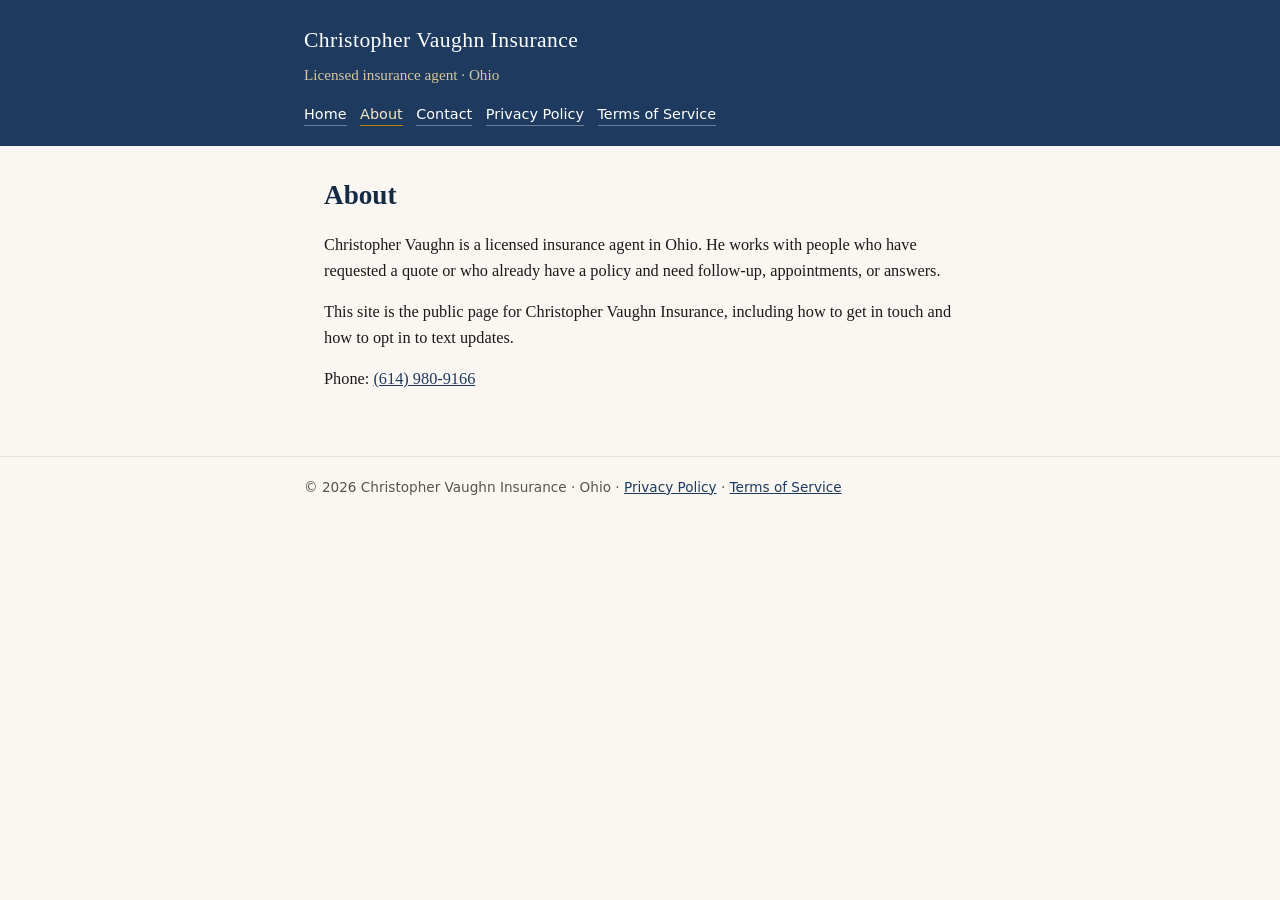
==== about.html @ 5f819c5d "Make the public site look like an insurance agent home page." ====
<!DOCTYPE html>
<html lang="en">
  <head>
    <meta charset="utf-8" />
    <meta name="viewport" content="width=device-width, initial-scale=1" />
    <title>About · Christopher Vaughn Insurance</title>
    <link rel="stylesheet" href="./styles.css" />
  </head>
  <body>
    <header>
      <div class="wrap">
        <p class="brand">Christopher Vaughn Insurance</p>
        <p class="tag">Licensed insurance agent · Ohio</p>
        <nav>
          <a href="./index.html">Home</a>
          <a href="./about.html" aria-current="page">About</a>
          <a href="./contact.html">Contact</a>
          <a href="./privacy.html">Privacy Policy</a>
          <a href="./terms.html">Terms of Service</a>
        </nav>
      </div>
    </header>
    <main>
      <h1>About</h1>
      <p>
        Christopher Vaughn is a licensed insurance agent in Ohio. He works with
        people who have requested a quote or who already have a policy and need
        follow-up, appointments, or answers.
      </p>
      <p>
        This site is the public page for Christopher Vaughn Insurance, including
        how to get in touch and how to opt in to text updates.
      </p>
      <p>
        Phone:
        <a href="tel:+16149809166">(614) 980-9166</a>
      </p>
    </main>
    <footer>
      <div class="wrap">
        © 2026 Christopher Vaughn Insurance · Ohio ·
        <a href="./privacy.html">Privacy Policy</a>
        ·
        <a href="./terms.html">Terms of Service</a>
      </div>
    </footer>
  </body>
</html>
---- styles.css ----
:root {
  --ink: #1c1917;
  --muted: #57534e;
  --paper: #faf7f2;
  --card: #ffffff;
  --line: #e7e0d6;
  --navy: #1e3a5f;
  --navy-2: #152a45;
  --gold: #b8860b;
}

* {
  box-sizing: border-box;
}

html,
body {
  margin: 0;
  padding: 0;
}

body {
  font-family: Georgia, "Times New Roman", serif;
  background: var(--paper);
  color: var(--ink);
  line-height: 1.55;
}

header {
  background: var(--navy);
  color: #fff;
  padding: 1.5rem 1.25rem 1.25rem;
}

header .wrap,
main,
footer .wrap {
  max-width: 42rem;
  margin: 0 auto;
}

.brand {
  font-size: 1.35rem;
  letter-spacing: 0.02em;
  margin: 0;
}

.tag {
  margin: 0.35rem 0 0;
  color: #d6c7a1;
  font-size: 0.95rem;
}

nav {
  margin-top: 1rem;
  display: flex;
  flex-wrap: wrap;
  gap: 0.85rem;
  font-family: "Segoe UI", system-ui, sans-serif;
  font-size: 0.9rem;
}

nav a {
  color: #fff;
  text-decoration: none;
  border-bottom: 1px solid rgba(255, 255, 255, 0.35);
}

nav a[aria-current="page"] {
  border-bottom-color: var(--gold);
  color: #f3e6c4;
}

main {
  padding: 1.75rem 1.25rem 3rem;
}

h1 {
  font-size: 1.7rem;
  margin: 0 0 0.75rem;
  color: var(--navy-2);
}

h2 {
  font-size: 1.15rem;
  margin: 1.6rem 0 0.5rem;
  color: var(--navy);
}

p,
li {
  font-size: 1.02rem;
}

ul {
  padding-left: 1.2rem;
}

a {
  color: var(--navy);
}

.card {
  background: var(--card);
  border: 1px solid var(--line);
  border-radius: 12px;
  padding: 1.15rem 1.2rem;
  margin: 1.25rem 0;
}

label {
  display: block;
  font-family: "Segoe UI", system-ui, sans-serif;
  font-size: 0.92rem;
  margin: 0.85rem 0 0.3rem;
}

input[type="text"],
input[type="tel"] {
  width: 100%;
  padding: 0.55rem 0.65rem;
  border: 1px solid #c4b8a8;
  border-radius: 8px;
  font-size: 1rem;
}

.consent {
  display: flex;
  gap: 0.65rem;
  align-items: flex-start;
  margin-top: 1rem;
  font-family: "Segoe UI", system-ui, sans-serif;
  font-size: 0.92rem;
}

.consent input {
  margin-top: 0.25rem;
  flex-shrink: 0;
}

button {
  margin-top: 1rem;
  background: var(--navy);
  color: #fff;
  border: 0;
  border-radius: 8px;
  padding: 0.7rem 1.1rem;
  font-size: 1rem;
  cursor: pointer;
  font-family: "Segoe UI", system-ui, sans-serif;
}

button:hover {
  background: var(--navy-2);
}

.fine {
  font-family: "Segoe UI", system-ui, sans-serif;
  font-size: 0.88rem;
  color: var(--muted);
}

.ok {
  display: none;
  background: #eef6ee;
  border: 1px solid #b7d4b7;
  padding: 0.85rem 1rem;
  border-radius: 8px;
  margin-top: 1rem;
}

footer {
  border-top: 1px solid var(--line);
  padding: 1.25rem;
  color: var(--muted);
  font-family: "Segoe UI", system-ui, sans-serif;
  font-size: 0.85rem;
}
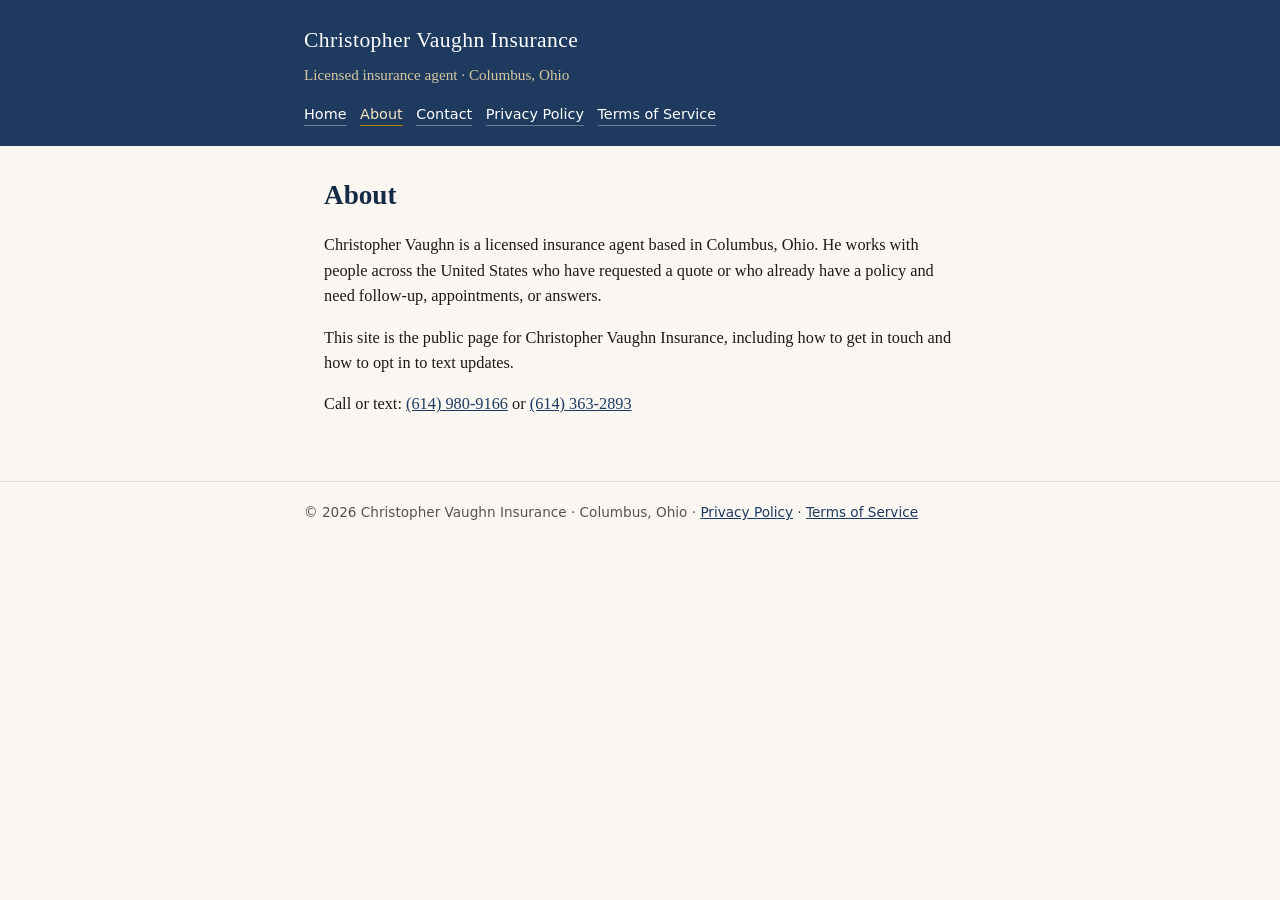
==== commit 339eac62: "Nationwide copy, Columbus location, both numbers for call and text." ====
--- a/about.html
+++ b/about.html
@@ -10,7 +10,7 @@
     <header>
       <div class="wrap">
         <p class="brand">Christopher Vaughn Insurance</p>
-        <p class="tag">Licensed insurance agent · Ohio</p>
+        <p class="tag">Licensed insurance agent · Columbus, Ohio</p>
         <nav>
           <a href="./index.html">Home</a>
           <a href="./about.html" aria-current="page">About</a>
@@ -23,22 +23,25 @@
     <main>
       <h1>About</h1>
       <p>
-        Christopher Vaughn is a licensed insurance agent in Ohio. He works with
-        people who have requested a quote or who already have a policy and need
-        follow-up, appointments, or answers.
+        Christopher Vaughn is a licensed insurance agent based in Columbus,
+        Ohio. He works with people across the United States who have requested a
+        quote or who already have a policy and need follow-up, appointments, or
+        answers.
       </p>
       <p>
         This site is the public page for Christopher Vaughn Insurance, including
         how to get in touch and how to opt in to text updates.
       </p>
       <p>
-        Phone:
+        Call or text:
         <a href="tel:+16149809166">(614) 980-9166</a>
+        or
+        <a href="tel:+16143632893">(614) 363-2893</a>
       </p>
     </main>
     <footer>
       <div class="wrap">
-        © 2026 Christopher Vaughn Insurance · Ohio ·
+        © 2026 Christopher Vaughn Insurance · Columbus, Ohio ·
         <a href="./privacy.html">Privacy Policy</a>
         ·
         <a href="./terms.html">Terms of Service</a>
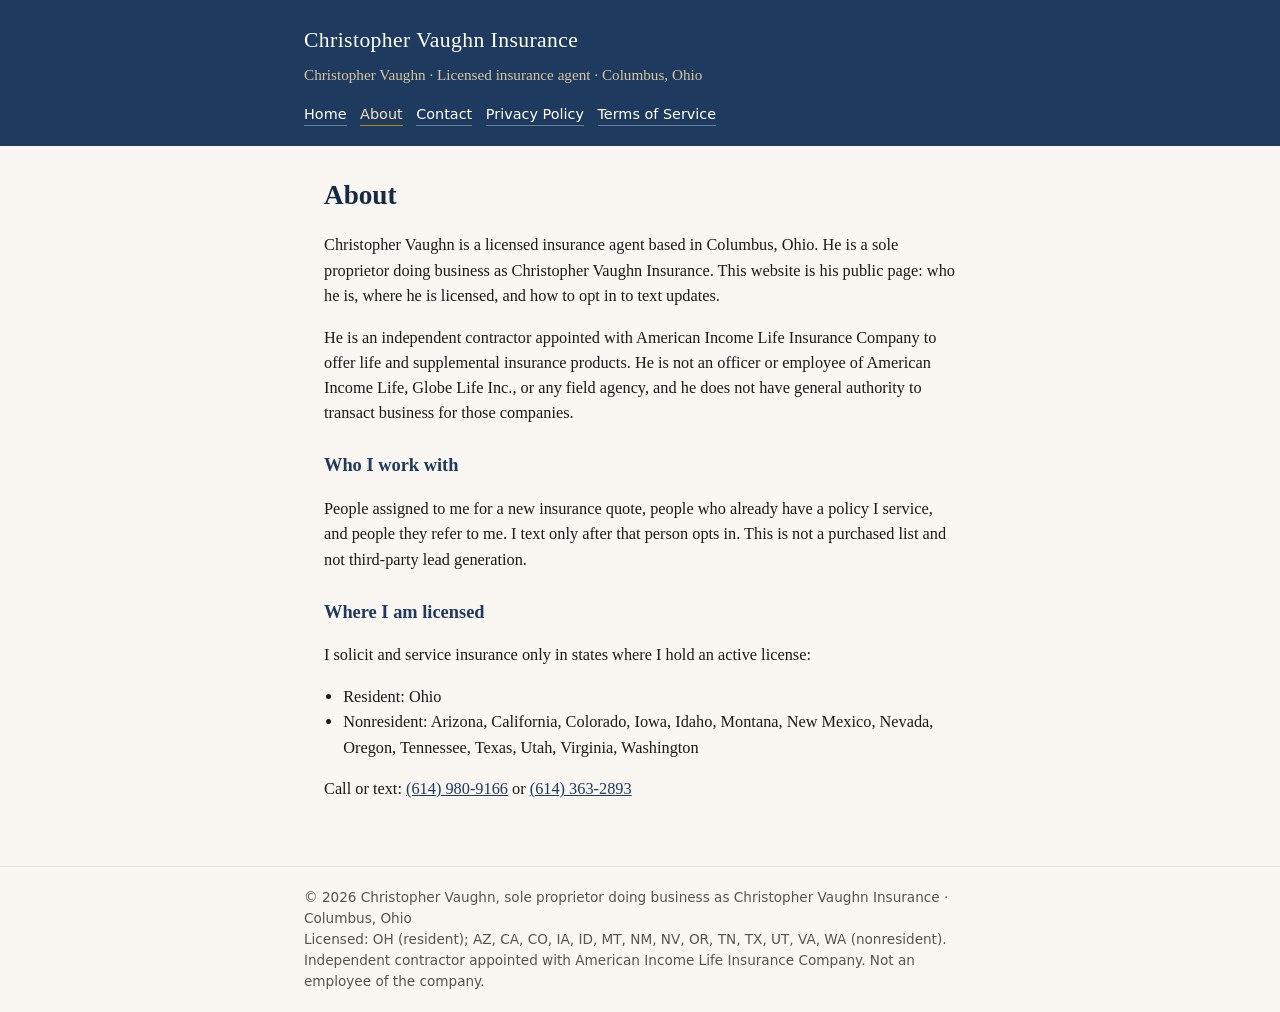
==== commit f360889c: "Describe the producer as Christopher Vaughn, licensed states, AIL appointment, and POS/policy/referr" ====
--- a/about.html
+++ b/about.html
@@ -10,7 +10,7 @@
     <header>
       <div class="wrap">
         <p class="brand">Christopher Vaughn Insurance</p>
-        <p class="tag">Licensed insurance agent · Columbus, Ohio</p>
+        <p class="tag">Christopher Vaughn · Licensed insurance agent · Columbus, Ohio</p>
         <nav>
           <a href="./index.html">Home</a>
           <a href="./about.html" aria-current="page">About</a>
@@ -24,14 +24,39 @@
       <h1>About</h1>
       <p>
         Christopher Vaughn is a licensed insurance agent based in Columbus,
-        Ohio. He works with people across the United States who have requested a
-        quote or who already have a policy and need follow-up, appointments, or
-        answers.
+        Ohio. He is a sole proprietor doing business as Christopher Vaughn
+        Insurance. This website is his public page: who he is, where he is
+        licensed, and how to opt in to text updates.
       </p>
       <p>
-        This site is the public page for Christopher Vaughn Insurance, including
-        how to get in touch and how to opt in to text updates.
+        He is an independent contractor appointed with American Income Life
+        Insurance Company to offer life and supplemental insurance products. He
+        is not an officer or employee of American Income Life, Globe Life Inc.,
+        or any field agency, and he does not have general authority to transact
+        business for those companies.
       </p>
+
+      <h2>Who I work with</h2>
+      <p>
+        People assigned to me for a new insurance quote, people who already have
+        a policy I service, and people they refer to me. I text only after that
+        person opts in. This is not a purchased list and not third-party lead
+        generation.
+      </p>
+
+      <h2>Where I am licensed</h2>
+      <p>
+        I solicit and service insurance only in states where I hold an active
+        license:
+      </p>
+      <ul>
+        <li>Resident: Ohio</li>
+        <li>
+          Nonresident: Arizona, California, Colorado, Iowa, Idaho, Montana, New
+          Mexico, Nevada, Oregon, Tennessee, Texas, Utah, Virginia, Washington
+        </li>
+      </ul>
+
       <p>
         Call or text:
         <a href="tel:+16149809166">(614) 980-9166</a>
@@ -41,10 +66,12 @@
     </main>
     <footer>
       <div class="wrap">
-        © 2026 Christopher Vaughn Insurance · Columbus, Ohio ·
-        <a href="./privacy.html">Privacy Policy</a>
-        ·
-        <a href="./terms.html">Terms of Service</a>
+        © 2026 Christopher Vaughn, sole proprietor doing business as Christopher
+        Vaughn Insurance · Columbus, Ohio<br />
+        Licensed: OH (resident); AZ, CA, CO, IA, ID, MT, NM, NV, OR, TN, TX, UT,
+        VA, WA (nonresident).<br />
+        Independent contractor appointed with American Income Life Insurance
+        Company. Not an employee of the company.
       </div>
     </footer>
   </body>
--- a/styles.css
+++ b/styles.css
@@ -176,3 +176,17 @@
   font-family: "Segoe UI", system-ui, sans-serif;
   font-size: 0.85rem;
 }
+
+.licenses,
+.disclaimer {
+  font-family: "Segoe UI", system-ui, sans-serif;
+  font-size: 0.9rem;
+  color: var(--muted);
+  line-height: 1.45;
+}
+
+.disclaimer {
+  margin-top: 1.25rem;
+  padding-top: 1rem;
+  border-top: 1px solid var(--line);
+}
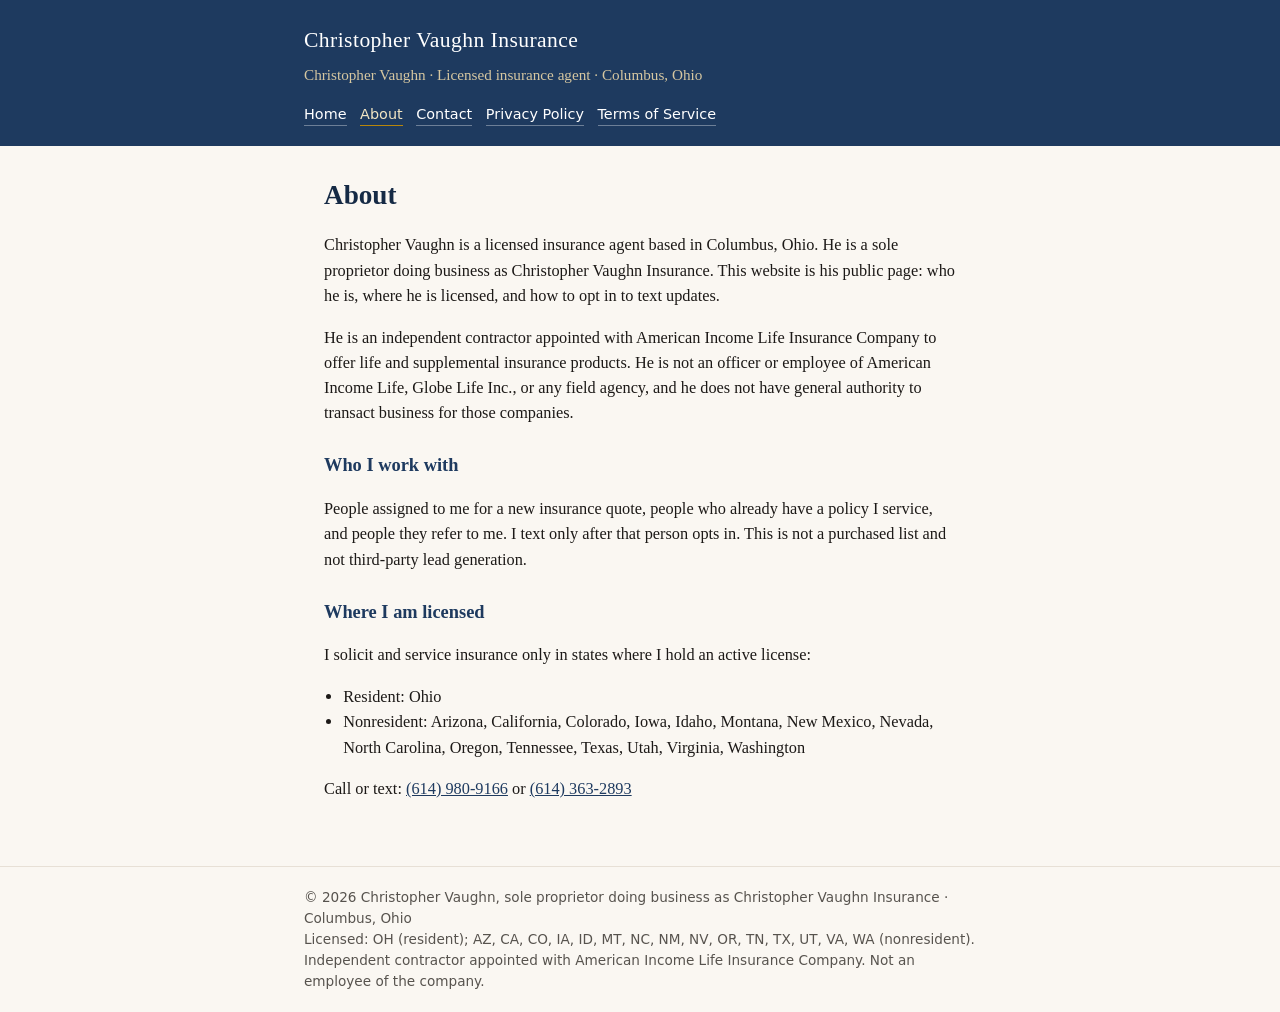
==== commit 6681676b: "Add North Carolina to the licensed-state list." ====
--- a/about.html
+++ b/about.html
@@ -53,7 +53,8 @@
         <li>Resident: Ohio</li>
         <li>
           Nonresident: Arizona, California, Colorado, Iowa, Idaho, Montana, New
-          Mexico, Nevada, Oregon, Tennessee, Texas, Utah, Virginia, Washington
+          Mexico, Nevada, North Carolina, Oregon, Tennessee, Texas, Utah,
+          Virginia, Washington
         </li>
       </ul>
 
@@ -68,7 +69,7 @@
       <div class="wrap">
         © 2026 Christopher Vaughn, sole proprietor doing business as Christopher
         Vaughn Insurance · Columbus, Ohio<br />
-        Licensed: OH (resident); AZ, CA, CO, IA, ID, MT, NM, NV, OR, TN, TX, UT,
+        Licensed: OH (resident); AZ, CA, CO, IA, ID, MT, NC, NM, NV, OR, TN, TX, UT,
         VA, WA (nonresident).<br />
         Independent contractor appointed with American Income Life Insurance
         Company. Not an employee of the company.
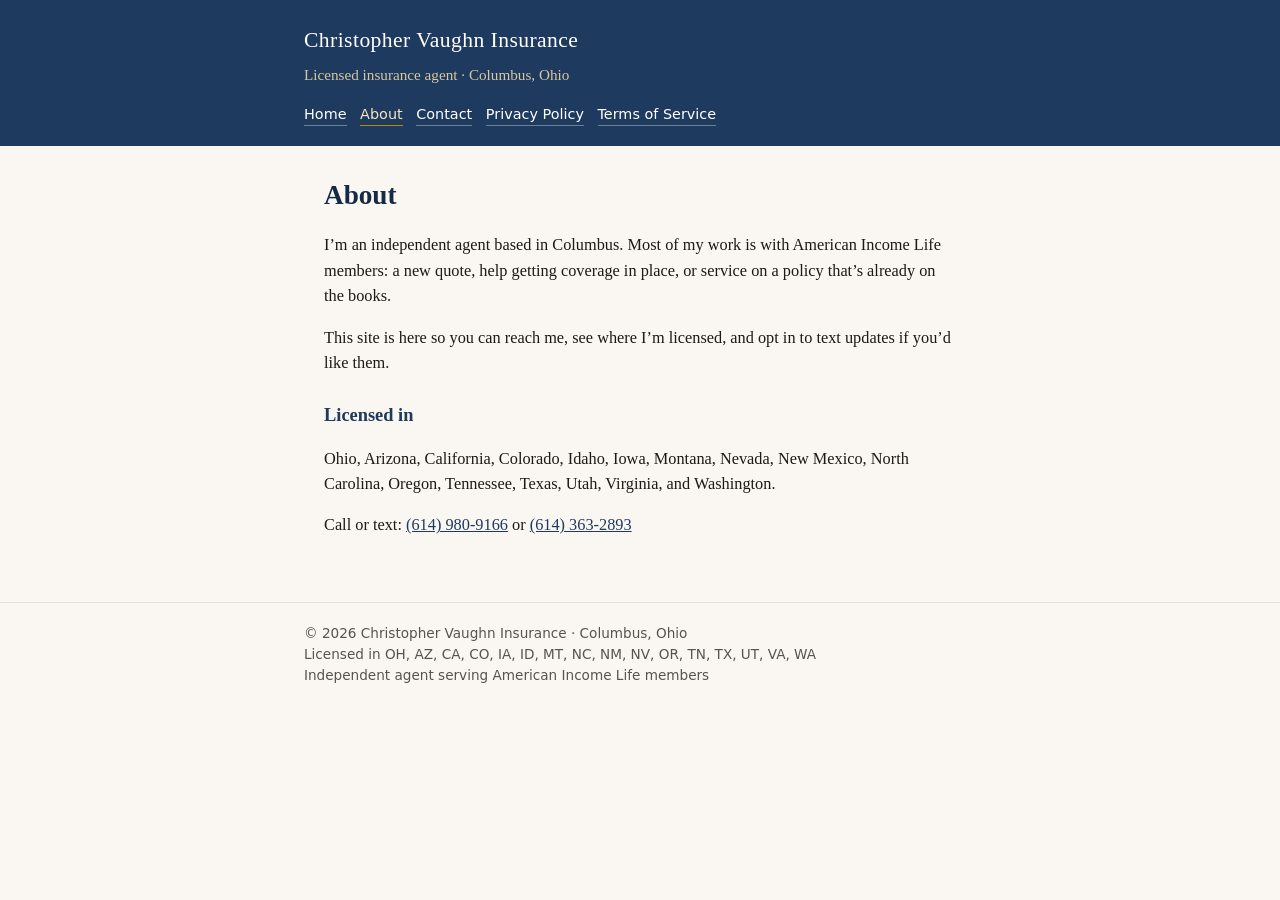
==== commit d8f5c857: "Rewrite site copy in a natural professional voice for an independent AIL agent." ====
--- a/about.html
+++ b/about.html
@@ -10,7 +10,7 @@
     <header>
       <div class="wrap">
         <p class="brand">Christopher Vaughn Insurance</p>
-        <p class="tag">Christopher Vaughn · Licensed insurance agent · Columbus, Ohio</p>
+        <p class="tag">Licensed insurance agent · Columbus, Ohio</p>
         <nav>
           <a href="./index.html">Home</a>
           <a href="./about.html" aria-current="page">About</a>
@@ -23,40 +23,21 @@
     <main>
       <h1>About</h1>
       <p>
-        Christopher Vaughn is a licensed insurance agent based in Columbus,
-        Ohio. He is a sole proprietor doing business as Christopher Vaughn
-        Insurance. This website is his public page: who he is, where he is
-        licensed, and how to opt in to text updates.
+        I’m an independent agent based in Columbus. Most of my work is with
+        American Income Life members: a new quote, help getting coverage in
+        place, or service on a policy that’s already on the books.
       </p>
       <p>
-        He is an independent contractor appointed with American Income Life
-        Insurance Company to offer life and supplemental insurance products. He
-        is not an officer or employee of American Income Life, Globe Life Inc.,
-        or any field agency, and he does not have general authority to transact
-        business for those companies.
+        This site is here so you can reach me, see where I’m licensed, and opt
+        in to text updates if you’d like them.
       </p>
 
-      <h2>Who I work with</h2>
+      <h2>Licensed in</h2>
       <p>
-        People assigned to me for a new insurance quote, people who already have
-        a policy I service, and people they refer to me. I text only after that
-        person opts in. This is not a purchased list and not third-party lead
-        generation.
+        Ohio, Arizona, California, Colorado, Idaho, Iowa, Montana, Nevada, New
+        Mexico, North Carolina, Oregon, Tennessee, Texas, Utah, Virginia, and
+        Washington.
       </p>
-
-      <h2>Where I am licensed</h2>
-      <p>
-        I solicit and service insurance only in states where I hold an active
-        license:
-      </p>
-      <ul>
-        <li>Resident: Ohio</li>
-        <li>
-          Nonresident: Arizona, California, Colorado, Iowa, Idaho, Montana, New
-          Mexico, Nevada, North Carolina, Oregon, Tennessee, Texas, Utah,
-          Virginia, Washington
-        </li>
-      </ul>
 
       <p>
         Call or text:
@@ -67,12 +48,10 @@
     </main>
     <footer>
       <div class="wrap">
-        © 2026 Christopher Vaughn, sole proprietor doing business as Christopher
-        Vaughn Insurance · Columbus, Ohio<br />
-        Licensed: OH (resident); AZ, CA, CO, IA, ID, MT, NC, NM, NV, OR, TN, TX, UT,
-        VA, WA (nonresident).<br />
-        Independent contractor appointed with American Income Life Insurance
-        Company. Not an employee of the company.
+        © 2026 Christopher Vaughn Insurance · Columbus, Ohio<br />
+        Licensed in OH, AZ, CA, CO, IA, ID, MT, NC, NM, NV, OR, TN, TX, UT, VA,
+        WA<br />
+        Independent agent serving American Income Life members
       </div>
     </footer>
   </body>
